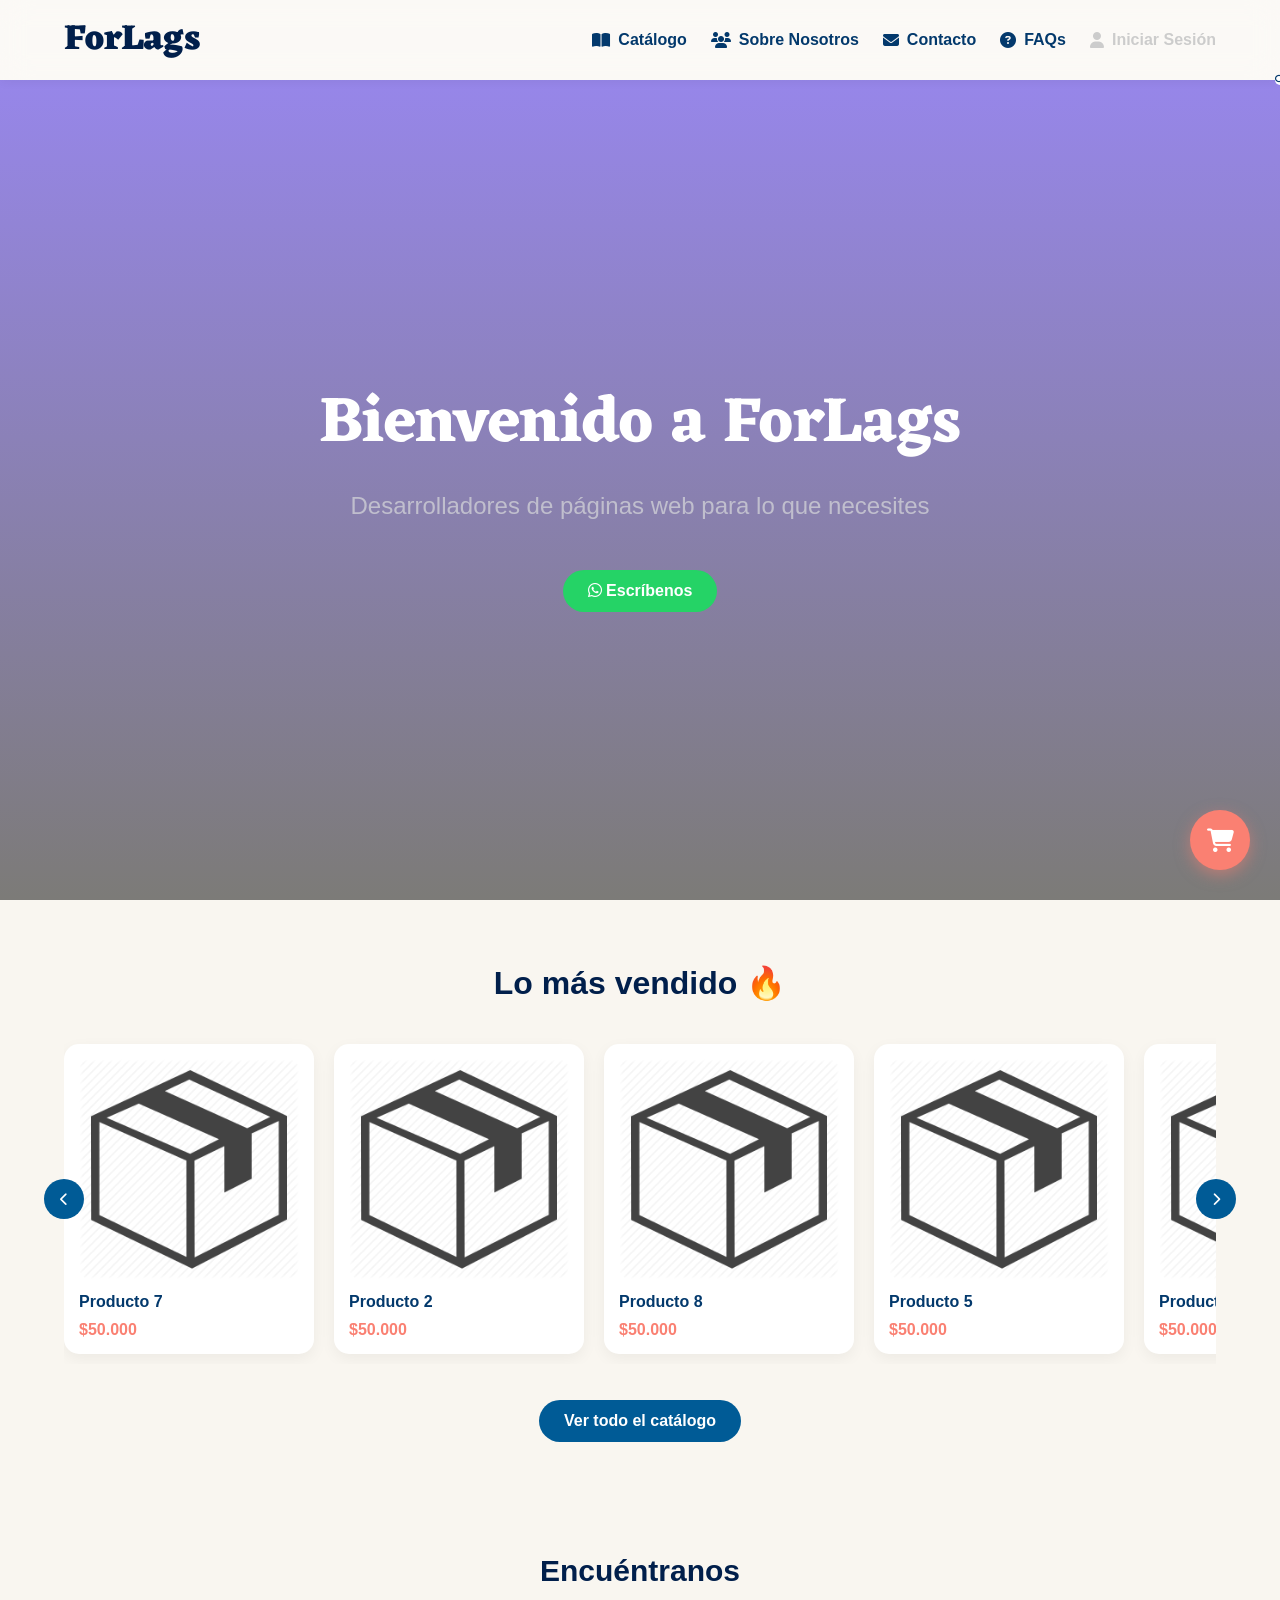
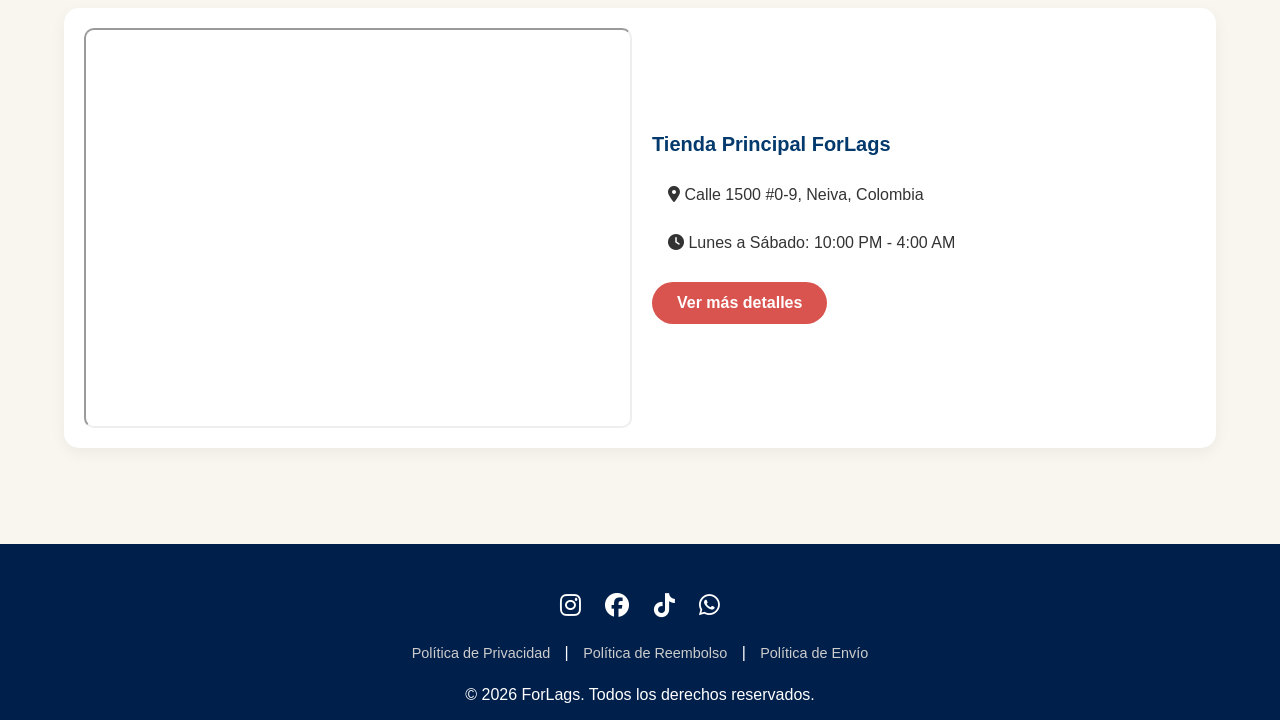
==== index.html @ 814ce4e9 "ForeLags1" ====
<!DOCTYPE html>
<html lang="es">
<head>
    <meta charset="UTF-8">
    <meta name="viewport" content="width=device-width, initial-scale=1.0">
    <title>ForLags | Inicio</title>
    <link rel="stylesheet" href="styles.css">
    <link rel="stylesheet" href="https://cdnjs.cloudflare.com/ajax/libs/font-awesome/6.4.0/css/all.min.css">
</head>
<body>

    <!-- NAVBAR -->
    <nav class="navbar">
        <a href="index.html" class="logo">ForLags</a>
        <ul class="nav-links">
            <li><a href="catalogo.html">

                    <i class="fa-solid fa-book-open"></i>
                    <i class="fa-solid fa-magnifying-glass" style="position:absolute; bottom:-5px; right:-5px; font-size:0.6em; background:white; border-radius:50%;"></i>
                
                <span>Catálogo</span>
            </a></li>
            <li><a href="sobre-nosotros.html"><i class="fa-solid fa-users"></i> <span>Sobre Nosotros</span></a></li>
            <li><a href="contacto.html"><i class="fa-solid fa-envelope"></i> <span>Contacto</span></a></li>
            <li><a href="faqs.html"><i class="fa-solid fa-circle-question"></i> <span>FAQs</span></a></li>
            
            <!-- Menú de Usuario -->
            <li class="user-menu-container" onclick="toggleUserMenu()">
                <div class="user-icon" id="userIconBtn">
                    <i class="fa-solid fa-user"></i> <span id="userNameDisplay">Iniciar Sesión</span>
                </div>
                <div class="user-dropdown" id="userDropdown">
                    <a href="login.html" id="linkLogin">Ingresar / Registro</a>
                    <a href="perfil.html" id="linkPerfil" style="display:none;">Ver Perfil</a>
                    <a href="admin.html" id="linkAdmin" style="display:none;">Gestionar</a>
                    <a href="#" id="linkLogout" style="display:none;" onclick="cerrarSesion()">Cerrar Sesión</a>
                </div>
            </li>
        </ul>
    </nav>

    <!-- CARRITO -->
    <div class="cart-bubble" onclick="toggleCart()">
        <i class="fa-solid fa-cart-shopping" id="cartIcon"></i>
    </div>
    <div class="cart-drawer" id="cartDrawer">
        <div class="cart-header">
            <h2>Tu Carrito</h2>
            <i class="fa-solid fa-xmark" onclick="toggleCart()"></i>
        </div>
        <div class="cart-body">
            <p>Tu carrito está vacío.</p>
        </div>
        <div class="cart-footer">
            <h3>Total: $0</h3>
            <a href="checkout.html" class="btn-salmon">Pagar ahora</a>
        </div>
    </div>

    <main>
        <!-- HERO -->
        <section class="hero">
            <h1>Bienvenido a ForLags</h1>
            <p>Desarrolladores de páginas web para lo que necesites</p>
            <a href="https://wa.me/573053478157?text=Hola,%20estoy%20interesado%20en%20sus%20servicios" target="_blank" class="btn-verde">
                <i class="fa-brands fa-whatsapp"></i> Escríbenos
            </a>
                </section>

        <!-- ON FIRE -->
        <section class="on-fire">
            <h2 style="color: var(--azul-oscuro); margin-bottom: 2rem; font-size: 2rem;">Lo más vendido 🔥</h2>
            <div class="carousel-wrapper">
                <button class="scroll-btn left" onclick="scrollCarousel(-1)"><i class="fa-solid fa-chevron-left"></i></button>
                <div class="carousel" id="carousel">
                    <!-- Productos Genéricos -->
                    <div class="product-card">
                        <img src="product.png" alt="Producto">
                        <h4 style="color: var(--azul-medio); margin: 10px 0;">Producto 7</h4>
                        <p style="color: var(--salmon); font-weight: bold;">$50.000</p>
                    </div>
                    <div class="product-card">
                        <img src="product.png" alt="Producto">
                        <h4 style="color: var(--azul-medio); margin: 10px 0;">Producto 2</h4>
                        <p style="color: var(--salmon); font-weight: bold;">$50.000</p>
                    </div>
                    <div class="product-card">
                        <img src="product.png" alt="Producto">
                        <h4 style="color: var(--azul-medio); margin: 10px 0;">Producto 8</h4>
                        <p style="color: var(--salmon); font-weight: bold;">$50.000</p>
                    </div>
                    <div class="product-card">
                        <img src="product.png" alt="Producto">
                        <h4 style="color: var(--azul-medio); margin: 10px 0;">Producto 5</h4>
                        <p style="color: var(--salmon); font-weight: bold;">$50.000</p>
                    </div>
                    <div class="product-card">
                        <img src="product.png" alt="Producto">
                        <h4 style="color: var(--azul-medio); margin: 10px 0;">Producto 4</h4>
                        <p style="color: var(--salmon); font-weight: bold;">$50.000</p>
                    </div>
                    <div class="product-card">
                        <img src="product.png" alt="Producto">
                        <h4 style="color: var(--azul-medio); margin: 10px 0;">Producto 1</h4>
                        <p style="color: var(--salmon); font-weight: bold;">$50.000</p>
                    </div>
                </div>
                <button class="scroll-btn right" onclick="scrollCarousel(1)"><i class="fa-solid fa-chevron-right"></i></button>
            </div>
            <br><br>
            <a href="catalogo.html" class="btn-azul">Ver todo el catálogo</a>
        </section>

        <!-- MAPA -->
        <section style="padding: 3rem 5%; text-align: center;">
            <h2 style="color: var(--azul-oscuro); font-size: 30px;">Encuéntranos</h2>
            <div style="display: flex; flex-wrap: wrap; gap: 20px; justify-content: center; margin-top: 20px; background: white; padding: 20px; border-radius: 15px; box-shadow: 0 5px 15px rgba(0,0,0,0.05);">
                <iframe src="https://www.google.com/maps?q=Universidad+Surcolombiana+Neiva&output=embed" style="border-radius: 10px; flex: 1; min-width: 300px; height: 400px;" allowfullscreen="" loading="lazy"></iframe>
                <div style="flex: 1; min-width: 300px; text-align: left; display: flex; flex-direction: column; justify-content: center; gap: 15px;">
                    <h3 style="color: var(--azul-medio); padding: auto; font-size: 20px;">Tienda Principal ForLags</h3>
                    <p></p>
                    <p><i class="fa-solid fa-location-dot" style="margin-left: 1rem;"></i>    Calle 1500 #0-9, Neiva, Colombia</p>
                    <p></p>
                    <p><i class="fa-solid fa-clock" style="margin-left: 1rem;"></i>    Lunes a Sábado: 10:00 PM - 4:00 AM</p>
                    <p></p>
                    <a href="contacto.html" class="btn-salmon" style="width: max-content;">Ver más detalles</a>
                </div>
            </div>
        </section>
    </main>

    <!-- FOOTER -->
    <footer>
        <div class="footer-socials" style="margin-bottom: 1.5rem;">
            <a href="#"><i class="fa-brands fa-instagram"></i></a>
            <a href="#"><i class="fa-brands fa-facebook"></i></a>
            <a href="#"><i class="fa-brands fa-tiktok"></i></a>
            <a href="#"><i class="fa-brands fa-whatsapp"></i></a>
        </div>
        <div class="footer-links" style="margin-bottom: 1.5rem;">
            <a href="#">Política de Privacidad</a> | 
            <a href="#">Política de Reembolso</a> | 
            <a href="#">Política de Envío</a>
        </div>
        <p>&copy; 2026 ForLags. Todos los derechos reservados.</p>
    </footer>

    <!-- SCRIPTS GLOBALES -->
    <script>
        // Carrito
        function toggleCart() { document.getElementById('cartDrawer').classList.toggle('active'); }
        
        // Carrusel
        function scrollCarousel(direction) {
            document.getElementById('carousel').scrollBy({ left: 300 * direction, behavior: 'smooth' });
        }

        // Menú Usuario
        function toggleUserMenu() { document.getElementById('userDropdown').classList.toggle('active'); }

        // Lógica de Sesión
        const usuarioActual = localStorage.getItem('forlags_user');
        const rolActual = localStorage.getItem('forlags_role');

        if (usuarioActual) {
            document.getElementById('userIconBtn').classList.add('logged-in');
            // Mostrar solo el primer nombre
            document.getElementById('userNameDisplay').innerText = usuarioActual.split(' ')[0];
            document.getElementById('linkLogin').style.display = 'none';
            document.getElementById('linkLogout').style.display = 'block';

            if (rolActual === 'admin') {
                document.getElementById('linkAdmin').style.display = 'block';
            } else {
                document.getElementById('linkPerfil').style.display = 'block';
            }
        }

        function cerrarSesion() {
            localStorage.removeItem('forlags_user');
            localStorage.removeItem('forlags_role');
            window.location.href = 'index.html';
        }
    </script>
</body>
</html>
---- styles.css ----
@import url('https://fonts.googleapis.com/css2?family=Eczar:wght@600;800&family=Segoe+UI:wght@400;600&display=swap');

/* ================= VARIABLES ================= */
:root {
    --bg-hueso: #F9F6F0;
    --azul-oscuro: #011F4B;
    --azul-medio: #03396C;
    --azul-claro: #005B96;
    --salmon: #FA8072;
    --salmon-hover: #E9967A;
    --blanco: #FFFFFF;
    --texto-oscuro: #333333;
    --verde-sesion: #28a745;
}

* { margin: 0; padding: 0; box-sizing: border-box; font-family: 'Segoe UI', sans-serif; }
body { background-color: var(--bg-hueso); color: var(--texto-oscuro); padding-top: 80px; }
a { text-decoration: none; }
ul { list-style: none; }

/* ================= BOTONES ================= */
.btn-salmon, .btn-azul, .btn-verde {
    display: inline-block; padding: 12px 25px; border-radius: 25px; color: var(--blanco);
    font-weight: bold; cursor: pointer; border: none; transition: 0.3s; text-align: center;
}
.btn-salmon { background-color: #d9534f; }
.btn-salmon:hover { background-color: #943c38; }
.btn-azul { background-color: var(--azul-claro); }
.btn-azul:hover { background-color: var(--azul-medio); }
.btn-verde { background-color: #25D366; }
.btn-verde:hover { background-color: #087a2ec7; }

/* ================= NAVBAR ================= */
.navbar {
    position: fixed; top: 0; left: 0; width: 100%; height: 80px;
    background: rgba(255, 255, 255, 0.4); /* Menos opaca */
    backdrop-filter: blur(15px);
    display: flex; justify-content: space-between; align-items: center;
    padding: 0 5%; z-index: 1000; box-shadow: 0 2px 10px rgba(0,0,0,0.05);
}
.logo { font-family: 'Eczar', serif; font-size: 2.2rem; font-weight: 800; color: var(--azul-oscuro); }
.nav-links { display: flex; gap: 1.5rem; align-items: center; }
.nav-links a { color: var(--azul-medio); font-weight: 600; display: flex; align-items: center; gap: 8px; transition: 0.3s; }
.nav-links a:hover { color: var(--salmon); }

/* Menú de Usuario */
.user-menu-container { position: relative; cursor: pointer; }
.user-icon { display: flex; align-items: center; gap: 8px; color: #ccc; font-weight: bold; transition: 0.3s; }
.user-icon.logged-in { color: var(--verde-sesion); }
.user-dropdown {
    position: absolute; top: 40px; right: 0; background: var(--blanco);
    box-shadow: 0 5px 15px rgba(0,0,0,0.1); border-radius: 10px;
    display: none; flex-direction: column; min-width: 150px; overflow: hidden;
}
.user-dropdown.active { display: flex; }
.user-dropdown a { padding: 12px 15px; color: var(--texto-oscuro); border-bottom: 1px solid #eee; font-size: 0.9rem; }
.user-dropdown a:hover { background: var(--bg-hueso); color: var(--salmon); }

/* ================= CARRITO ================= */
.cart-bubble {
    position: fixed; bottom: 30px; right: 30px; width: 60px; height: 60px;
    background-color: var(--salmon); color: var(--blanco); border-radius: 50%;
    display: flex; justify-content: center; align-items: center; font-size: 1.5rem;
    box-shadow: 0 5px 15px rgba(250, 128, 114, 0.5); cursor: pointer; z-index: 999; transition: 0.3s;
}
.cart-bubble:hover { transform: scale(1.1); }
.cart-drawer {
    position: fixed; top: 0; right: -100%; width: 400px; height: 100vh;
    background-color: var(--blanco); box-shadow: -5px 0 20px rgba(0,0,0,0.15);
    z-index: 1001; transition: right 0.4s ease; display: flex; flex-direction: column;
}
.cart-drawer.active { right: 0; }
.cart-header { padding: 20px; background-color: var(--azul-oscuro); color: var(--blanco); display: flex; justify-content: space-between; align-items: center; }
.cart-header i { cursor: pointer; font-size: 1.5rem; }
.cart-body { flex: 1; padding: 20px; overflow-y: auto; }
.cart-footer { padding: 20px; border-top: 1px solid #eee; text-align: center; }

/* ================= HERO (Inicio) ================= */
.hero {
    min-height: calc(100vh - 80px);
    display: flex; flex-direction: column; justify-content: center; align-items: center;
    text-align: center; padding: 20px;
    background: linear-gradient(rgba(53, 23, 227, 0.5), rgba(0,0,0,0.5)), url(imgs/prgms.jpg);
}

.hero h1 { font-family: 'Eczar', serif; font-size: 4rem; color: #ffffff; margin-bottom: 10px;}
.hero p { font-size: 1.5rem; color: #cfd0d6c7; margin-bottom: 50px; }

/* ================= ON FIRE (Carrusel) ================= */
.on-fire { padding: 4rem 5%; text-align: center; }
.carousel-wrapper { position: relative; display: flex; align-items: center; }
.carousel { display: flex; overflow-x: auto; scroll-behavior: smooth; scroll-snap-type: x mandatory; gap: 20px; padding: 10px 0; }
.carousel::-webkit-scrollbar { display: none; }
.product-card { min-width: 250px; background: var(--blanco); border-radius: 15px; padding: 15px; box-shadow: 0 5px 15px rgba(0,0,0,0.05); scroll-snap-align: start; text-align: left; }
.product-card img { width: 100%; border-radius: 10px; }
.scroll-btn { background: var(--azul-claro); color: white; border: none; border-radius: 50%; width: 40px; height: 40px; cursor: pointer; position: absolute; z-index: 10; }
.scroll-btn.left { left: -20px; }
.scroll-btn.right { right: -20px; }

/* ================= TARJETAS FLOTANTES ================= */
.floating-card { background-color: var(--blanco); border-radius: 15px; box-shadow: 0 10px 25px rgba(0,0,0,0.08); padding: 2.5rem; margin: 3rem auto; max-width: 800px; width: 90%; }

/* ================= ADMIN DASHBOARD ================= */
.admin-layout { display: flex; min-height: calc(100vh - 80px); }
.admin-sidebar { width: 250px; background: var(--azul-oscuro); color: var(--blanco); display: flex; flex-direction: column; padding-top: 20px; }
.admin-sidebar h3 { text-align: center; margin-bottom: 20px; font-family: 'Eczar', serif; color: var(--salmon); }
.admin-sidebar button { background: none; border: none; color: var(--blanco); padding: 15px 20px; text-align: left; font-size: 1.1rem; cursor: pointer; transition: 0.3s; display: flex; align-items: center; gap: 10px; }
.admin-sidebar button:hover, .admin-sidebar button.active { background: var(--azul-medio); border-left: 4px solid var(--salmon); }
.admin-sidebar .logout-btn { margin-top: auto; background: #d9534f; }
.admin-content { flex: 1; padding: 30px; background: var(--bg-hueso); overflow-y: auto; }
.admin-section { display: none; background: var(--blanco); padding: 20px; border-radius: 15px; box-shadow: 0 5px 15px rgba(0,0,0,0.05); }
.admin-section.active { display: block; }
.admin-form input, .admin-form textarea, .admin-form select { width: 100%; padding: 10px; margin-bottom: 15px; border: 1px solid #ccc; border-radius: 5px; }
.admin-table { width: 100%; border-collapse: collapse; margin-top: 20px; }
.admin-table th, .admin-table td { padding: 12px; text-align: left; border-bottom: 1px solid #eee; }
.admin-table th { background: var(--azul-oscuro); color: white; }

/* ================= FOOTER ================= */
footer { background-color: var(--azul-oscuro); color: var(--blanco); padding: 3rem 5% 1rem; text-align: center; margin-top: 3rem; }
.footer-socials a { color: var(--blanco); margin: 0 10px; font-size: 1.5rem; transition: 0.3s; }
.footer-socials a:hover { color: var(--salmon); }
.footer-links a { color: #ccc; margin: 0 10px; font-size: 0.9rem; }

/* ================= RESPONSIVE ================= */
@media (max-width: 768px) {
    .nav-links span { display: none; }
    .cart-drawer { width: 100%; }
    .scroll-btn { display: none; }
    .admin-layout { flex-direction: column; }
    .admin-sidebar { width: 100%; height: auto; }
}
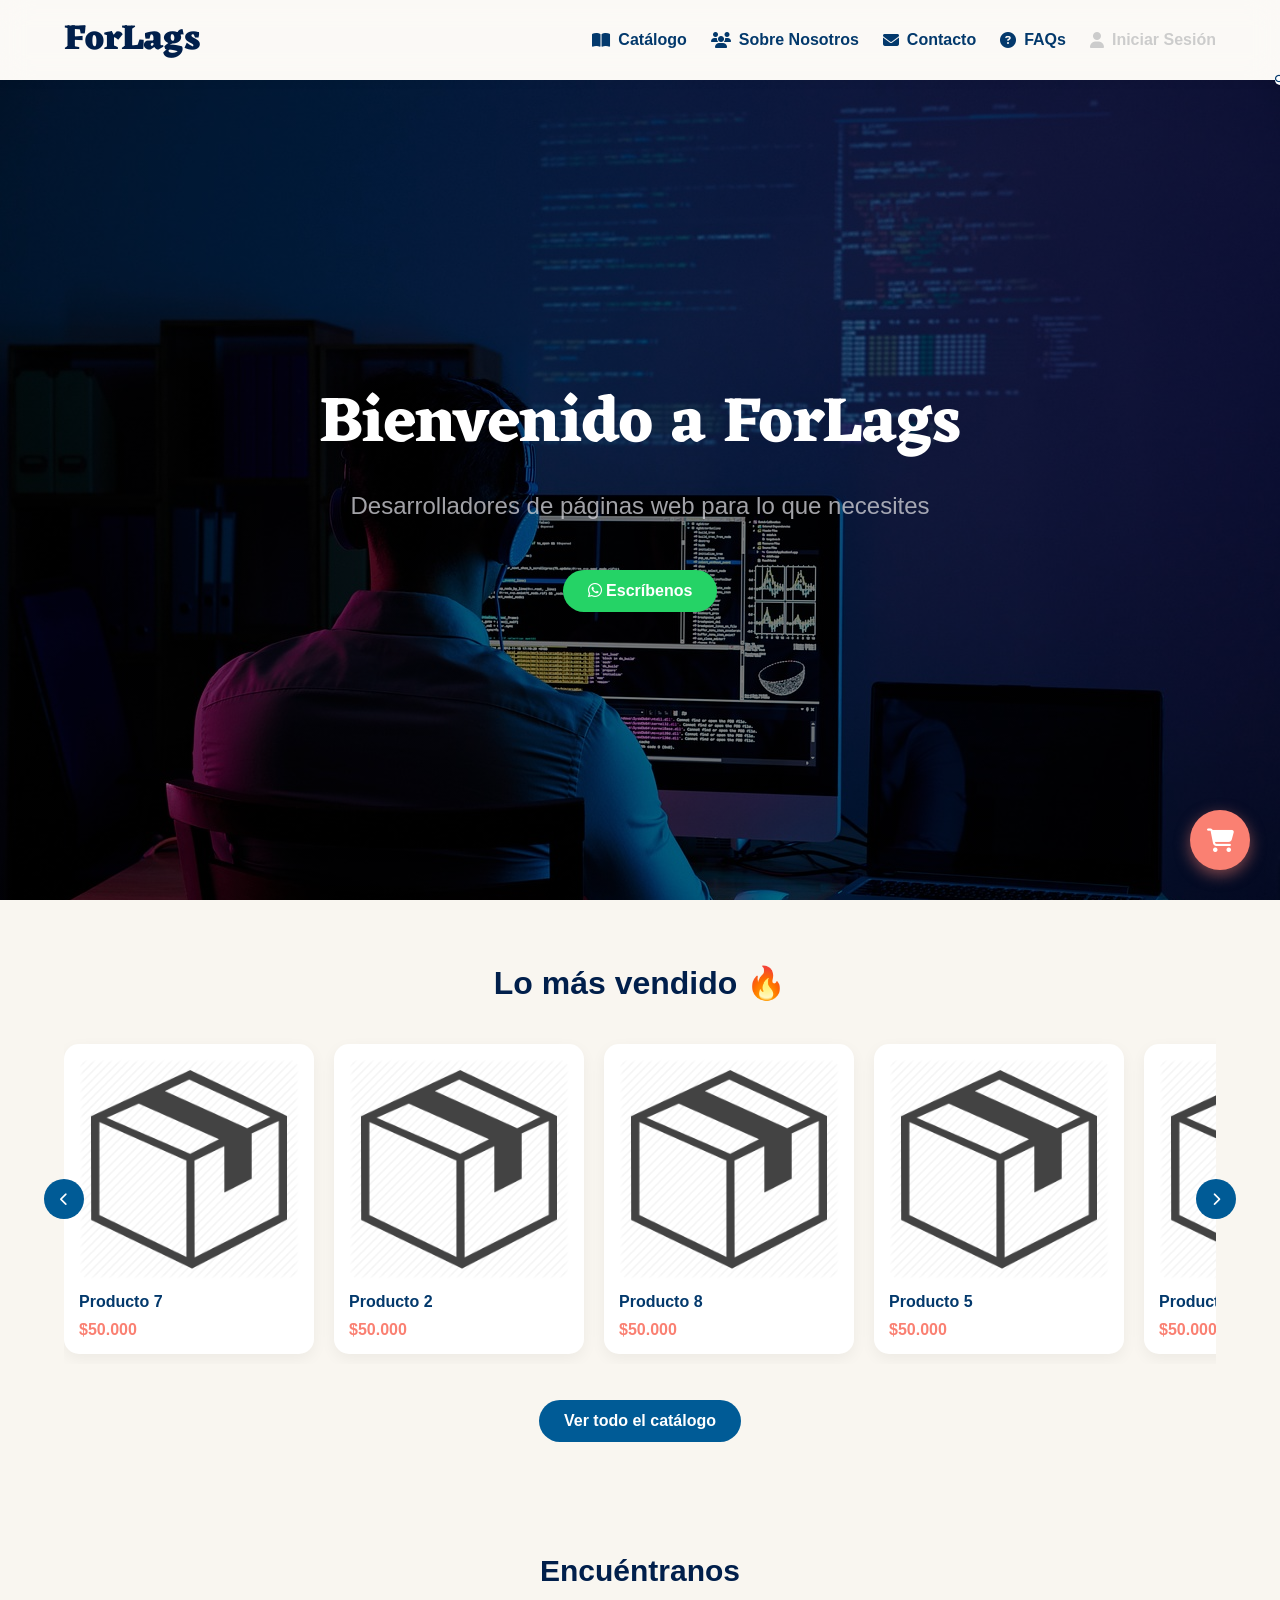
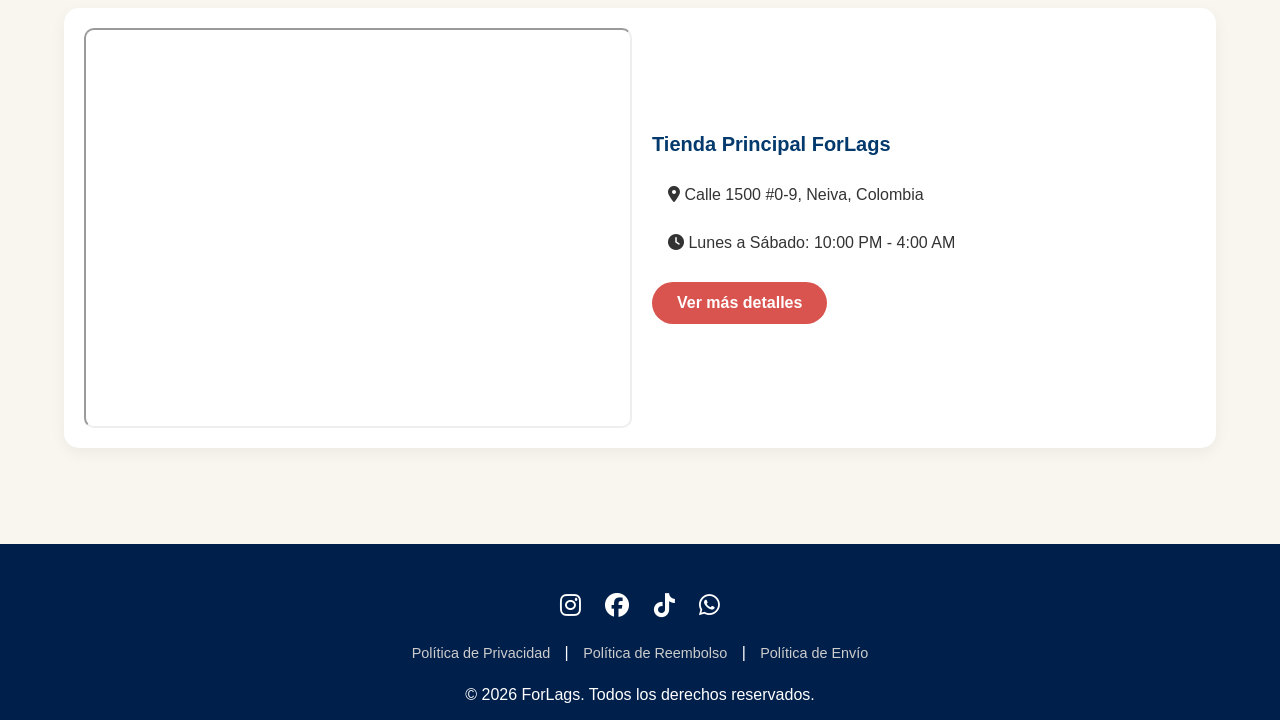
==== commit e12d65e5: "Prueba2" ====
--- a/index.html
+++ b/index.html
@@ -115,7 +115,7 @@
         <section style="padding: 3rem 5%; text-align: center;">
             <h2 style="color: var(--azul-oscuro); font-size: 30px;">Encuéntranos</h2>
             <div style="display: flex; flex-wrap: wrap; gap: 20px; justify-content: center; margin-top: 20px; background: white; padding: 20px; border-radius: 15px; box-shadow: 0 5px 15px rgba(0,0,0,0.05);">
-                <iframe src="https://www.google.com/maps?q=Universidad+Surcolombiana+Neiva&output=embed" style="border-radius: 10px; flex: 1; min-width: 300px; height: 400px;" allowfullscreen="" loading="lazy"></iframe>
+                <iframe src="https://www.google.com/maps?q=2.942863,-75.300920&hl=es&z=16&output=embed" style="border-radius: 10px; flex: 1; min-width: 300px; height: 400px;" allowfullscreen="" loading="lazy"></iframe>
                 <div style="flex: 1; min-width: 300px; text-align: left; display: flex; flex-direction: column; justify-content: center; gap: 15px;">
                     <h3 style="color: var(--azul-medio); padding: auto; font-size: 20px;">Tienda Principal ForLags</h3>
                     <p></p>
--- a/styles.css
+++ b/styles.css
@@ -1,4 +1,6 @@
 @import url('https://fonts.googleapis.com/css2?family=Eczar:wght@600;800&family=Segoe+UI:wght@400;600&display=swap');
+
+
 
 /* ================= VARIABLES ================= */
 :root {
@@ -80,7 +82,7 @@
     min-height: calc(100vh - 80px);
     display: flex; flex-direction: column; justify-content: center; align-items: center;
     text-align: center; padding: 20px;
-    background: linear-gradient(rgba(53, 23, 227, 0.5), rgba(0,0,0,0.5)), url(imgs/prgms.jpg);
+    background: linear-gradient(rgba(0, 0, 0, 0.5), rgba(0,0,0,0.5)), url(prgms.jpg);
 }
 
 .hero h1 { font-family: 'Eczar', serif; font-size: 4rem; color: #ffffff; margin-bottom: 10px;}
